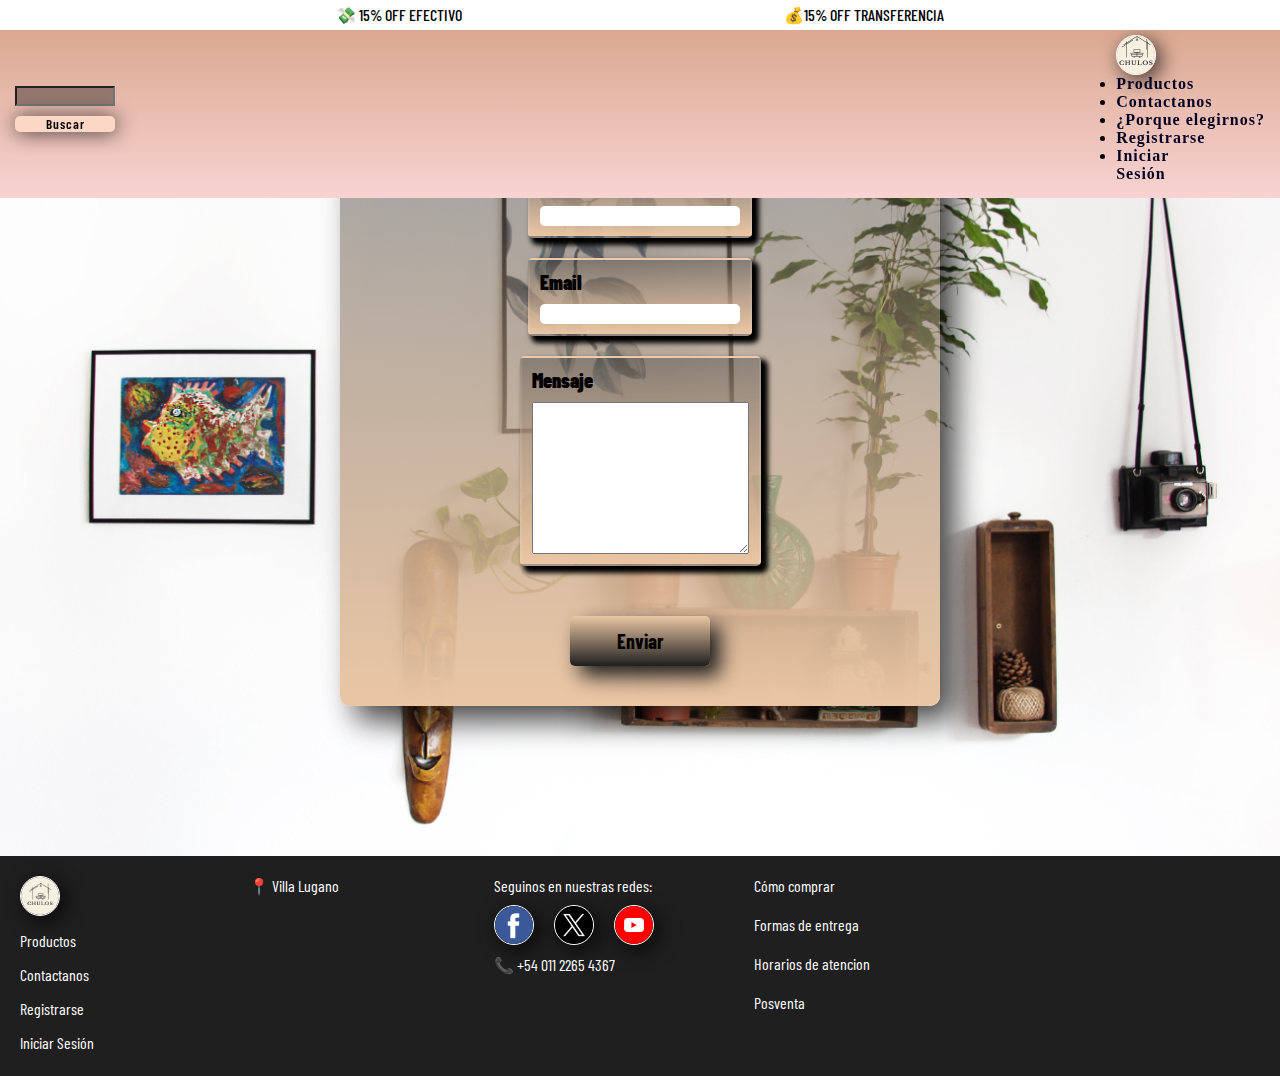
==== assets/contact.html @ bc440640 "querys, menu hamb sin funcionar" ====
<!DOCTYPE html>
<html lang="en">
    <head>
        <meta charset="UTF-8" />
        <meta name="viewport" content="width=device-width, initial-scale=1.0" />
        <link rel="stylesheet" href="/assets/styles.css" />
        <link rel="stylesheet" href="/assets/querys.css" />
        <link rel="stylesheet" href="/assets/style-registro.css" />
        <!-- <link rel="stylesheet" href="/assets/style-login.css" /> -->
        <link rel="icon" href="/assets/imgs/logo-header.png" />
        <title>Chulo terrazos</title>
      </head>
<body>
    <header>
        <div id="descuento-box" class="text-class-1">
          <span>💸 15% OFF EFECTIVO </span><span>💰15% OFF TRANSFERENCIA</span>
        </div>
        <div class="input-container">
          <input id="search-header" type="search" />
          <button>Buscar</button>
        </div>
  
        <nav>
          <ul>
            <div class="container-img">
              <a href="/index.html"
                ><img src="/assets/imgs/logo-header.png" alt="Logo Chulos" />
              </a>
            </div>
            <li id="header-li"><a href="/index.html">Productos</a></li>
            <li id="header-li"><a href="/assets/contact.html">Contactanos</a></li>
            <li id="header-li"><a href="/index.html">¿Porque elegirnos?</a></li>
            <li id="header-li">
              <a href="/assets/registroNew.html">Registrarse</a>
            </li>
            <li id="header-li">
              <a href="/assets/login.html"
                ><span>Iniciar</span> <span>Sesión</span></a
              >
            </li>
          </ul>
        </nav>
      </header>
      <section id="background-registroNew">
     
     
        <form id="registro" action="registro">
          <div class="name-adress">
            <label for="name"
              >Nombre
              <input type="text" id="name" required />
            </label>
          </div>
  
          <div class="email-postal-code">
            <label for="email">
              Email
              <input type="email" id="email" required />
            </label>
          </div>
  
          <div class="password">
            <label for="password">
              Mensaje          
              <textarea name="password" cols="25" rows="10"></textarea> 
             </label>
  
          </div>
          <button>Enviar</button>
        </form>
  
        
      </section>
      
    <footer>
        <nav id="footer-nav">
          <ul id="footer-nav-ul">
            <a href="/index.html"
              ><img
                class="container-img"
                src="/assets/imgs/logo-header.png"
                alt="Logo Chulos"
              />
            </a>
            <!-- <li><a href="/index.html">Inicio</a></li> -->
            <li><a href="">Productos</a></li>
            <li><a href="">Contactanos</a></li>
            <li><a href="/assets/registro.html">Registrarse</a></li>
            <li>
              <a href=""><span>Iniciar</span> <span>Sesión</span></a>
            </li>
          </ul>
        </nav>
  
        <div class="maps">
          <span>📍 Villa Lugano</span>
          <iframe
            src="https://www.google.com/maps/embed?pb=!1m18!1m12!1m3!1d3280.645664338518!2d-58.472813825207744!3d-34.68889136199974!2m3!1f0!2f0!3f0!3m2!1i1024!2i768!4f13.1!3m3!1m2!1s0x95bcceaeeacb5437%3A0x799c6c237dd412a1!2sCorrales%20%26%20Ca%C3%B1ada%20de%20G%C3%B3mez%2C%20Buenos%20Aires!5e0!3m2!1ses-419!2sar!4v1704921353732!5m2!1ses-419!2sar"
            style="border: 0"
            allowfullscreen=""
            loading="lazy"
            referrerpolicy="no-referrer-when-downgrade"
          >
          </iframe>
        </div>
  
        <div class="redes-container">
          <span>Seguinos en nuestras redes:</span>
          <div class="redes-footer">
            <a
              target="_blank"
              href="https://www.facebook.com/search/top?q=chulos%20terrazzo"
              ><img
                class="container-img"
                src="/assets/imgs/facebook.png"
                alt="Logo Facebook"
              />
            </a>
            <a target="_blank" href="https://www.twitter.com">
              <img class="container-img" src="/assets/imgs/x.png" alt="Logo X" />
            </a>
            <a
              target="_blank"
              href="https://www.youtube.com/watch?v=R4id1K3P8mI&ab_channel=elnegroquetose"
            >
              <img
                class="container-img"
                src="/assets/imgs/youtube.png"
                alt="Negro que toce"
              />
            </a>
          </div>
          <span> 📞 +54 011 2265 4367</span>
        </div>
  
        <div class="footer-info">
          <a href="">Cómo comprar</a>
          <a href="">Formas de entrega</a>
          <a href="">Horarios de atencion</a>
          <a href="">Posventa</a>
        </div>
      </footer>
</body>
</html>
---- assets/styles.css ----
@import url("https://fonts.googleapis.com/css2?family=Barlow+Condensed:wght@300&family=IBM+Plex+Mono:ital,wght@1,500&family=Space+Mono:wght@700&display=swap");
@import url("https://fonts.googleapis.com/css2?family=Montserrat:wght@900&display=swap");
:root {
  /* FONTS */
  --texto-montserrat: "Montserrat", sans-serif;
  --texto-general: "Barlow Condensed", sans-serif;
  --text-titulo: "IBM Plex Mono", monospace;
  /* COLORS */
  --main-color: hsl(20, 50%, 70%);
  --secondary-color: hsl(50, 50%, 70%);
}

*::selection {
  color: rgb(255, 0, 191);
}

* {
  padding: 0;
  margin: 0;
  box-sizing: border-box;
}

body {
  margin: 0;
  padding: 0;
  background-color: black;
  display: flex;
  flex-direction: column;
  justify-content: center;
  align-items: center;
}

.text-class-1 {
  font-weight: 500;
  font-family: var(--texto-general);
}

#descuento-box {
  left: 0;
  top: 0;
  position: fixed;
  /* border: 1px solid black; */
  display: flex;
  justify-content: space-evenly;
  align-items: center;
  width: 100%;
  height: 20px;
  padding: 15px;
  background-color: white;
}

/* HEADER */

header {
  z-index: 2;
  position: fixed;
  padding: 15px;
  width: 100%;
  /* height: calc(100vh - 90vh); */
  top: 20px;
  display: flex;
  justify-content: space-between;
  align-items: center;
  background: linear-gradient(to bottom, hsl(20, 50%, 70%), hsl(0, 73%, 90%));
}

.input-container {
  width: 250px;
  gap: 10px;
  display: flex;
  flex-direction: column;
  align-items: flex-start;
  justify-content: flex-start;
}

.input-container input {
  text-align: center;
  width: 100px;
  display: flex;
  background-color: #0808085e;
}

.input-container button {
  width: 100px;
  border: none;
  border-radius: 5px;
  cursor: pointer;
  box-shadow: 1px 1px 20px 0px #030303ba;
  background-color: var(--main-color);
  transition: 0.3s ease;
  font-family: var(--texto-general);
  font-weight: 600;
  letter-spacing: 1px;
}

.input-container button:hover {
  border: none;
  box-shadow: 1px 1px 20px 0px #fbfbfba9;
  background-color: var(--main-color);
  background-color: white;
}


i {
  font-size: 22px;
  display: none;
}

.toggle-menu {
  /* appearance: none; */
  display: none;
}

.container-img {
  width: 40px;
  height: 40px;
  overflow: hidden;
  border: 1px solid white;
  border-radius: 30px;
  display: flex;
  justify-content: center;
  align-items: center;
  cursor: pointer;
  transition-duration: 0.3s;
  box-shadow: 5px 5px 20px 0px #030303ba;
}

.container-img:hover {
  transform: rotate(360deg);
  box-shadow: 5px 5px 20px 0px #fffefe;
}

.container-img img {
  width: 50px;
  height: 50px;
  border: 50%;
}

#header-nav {
  display: flex;
  align-items: center;
}

#header-nav ul {
  display: flex;
  align-items: center;
  gap: 40px;
  list-style: none;
  font-family: var(--texto-general);
}

#header-li a {
  display: flex;
  flex-direction: column;
  text-decoration: none;
  transition: 0.6s ease;
  color: hsl(242, 95%, 7%);
  letter-spacing: 1px;
  font-weight: 600;
}

#header-li a:hover {
  letter-spacing: 0.5px;
  color: hsl(0, 0%, 100%);
  border-bottom: 1px solid;
  transition: 0.6s ease;

  /* box-shadow: 1px 1px 3px 0px;  */
  padding: 5px;
}

#search-header {
  height: 20px !important;
}

/* HEADER */

/* SECTION 1: HERO */

#hero {
  display: flex;
  /* flex-direction: column; */
  align-items: center;
  justify-content: center;
  gap: 50px;
  padding: 20px;
  margin-top: 75px;
  width: 100%;
  height: 80vh;
  border: 1px solid black;
  background-image: url(/assets/imgs/pexels-valeria-boltneva-1129413.jpg);
  /* background-repeat: none; */
  background-size: contain;
  background-position: center;
  background-color: rgba(0, 0, 0, 0.2);
}
.box-hero-main {
  padding: 30px;
  display: flex;
  gap: 10px;
  background-color: var(--main-color);
  width: 70%;
  height: 70%;
  border: 5px solid black;
  border-radius: 20px;
  box-shadow: 10px 0px 10px 0px;
  z-index: 1;

  transition: all 0.7s ease;
  overflow: hidden;
  backdrop-filter: blur(15px) saturate(192%);
  -webkit-backdrop-filter: blur(10px) saturate(192%);
  background-color: rgba(255, 255, 255, 0);
  border-radius: 12px;
  border: 1px solid rgba(209, 213, 219, 0.3);
}

.box-hero-main::before {
  position: fixed;
  transition: 0.7s all;
  content: "";
  box-shadow: 0 0 100px 40px #ffffff7b;
  top: -10%;
  left: -100%;
  transform: rotate(-45deg);
  height: 60rem;
}

.box-hero-main:hover::before {
  filter: brightness(0.5);
  top: -100%;
  left: 200%;
}

.box-hero-main:hover {
  border: 1px solid white;
  box-shadow: 0 7px 50px 5px #00000077;
  /* transform: scale(1.015); */
  transition: 0.7s ease;
}

.box-hero-left {
  /* border: 1px solid rgba(0, 0, 0, 0.154); */
  border-radius: 20px;
  display: flex;
  gap: 30px;
  flex-direction: column;
  justify-content: space-evenly;
  align-items: left;
  width: 70%;
}

.box-hero-right {
  display: flex;
  flex-direction: column;
  align-items: center;
  justify-content: center;
  width: 30%;
  /* border-left: 1px solid black; */
  padding-left: 30px;
  gap: 20px;
}

.box-hero-main span {
  font-family: var(--texto-montserrat);
  font-size: 50px;
  font-weight: 700;
  background: repeating-linear-gradient(
    to right,
    #fffefe,
    rgba(131, 230, 255, 0.933)
  );
  /* color: var(--secondary-color); */
  background-clip: text;
  color: transparent;
  -webkit-background-clip: text;
}

#hero img {
  width: 250px;
  height: 250px;
  border-radius: 10px;
  color: white;
}

#ver-productos {
  display: flex;
  justify-content: center;
  align-items: center;
  width: 220px;
  height: 45px;
  border-radius: 5px;
  text-align: center;
  background-color: var(--secondary-color);
  text-decoration: none;
  color: #1f1f1f;
  font-size: 20px;
  letter-spacing: 2px;
  font-weight: 600;
  font-family: var(--texto-general);
  transition: 1s ease;
  box-shadow: 5px 5px 20px 0px #030303ba;
}

#ver-productos::before {
  position: fixed;
  transition: 0.7s all;
  content: "";
  box-shadow: 0 0 100px 40px #ffffff7b;
  top: -10%;
  left: -100%;
  transform: rotate(-45deg);
  height: 60rem;
}

#ver-productos:hover::before {
  filter: brightness(0.5);
  top: -100%;
  left: 200%;
}

#ver-productos:hover {
  background-color: white;
  box-shadow: 5px 5px 20px 0px #fefefef1;
  transform: scale(1.015);
  transition: 0.7s ease;
  width: 220px;
  height: 45px;
  letter-spacing: 5px;
}

/* SECTION1: HERO */

/* PRODUCTOS */
#productos {
  padding: 50px 0px 50px 10px;
  width: 100%;
  background: linear-gradient(
    to bottom,
    var(--main-color),
    var(--secondary-color)
  );

  display: flex;
  flex-direction: column;
  align-items: center;
  gap: 20px;

  /* background: url(/assets/imgs/fondo-registroNew.jpg); */
  background-size: cover;
  background-position: center;
}

.first-line,
.second-line,
.third-line {
  display: flex;
  gap: 30px;
}

.card {
  background: linear-gradient(to bottom, #1f1f1f0d, var(--secondary-color));
  padding: 20px;
  width: 320px;
  border: 2px solid white;
  display: flex;
  flex-direction: column;
  justify-content: center;
  align-items: center;
  border-radius: 10px;
  gap: 20px;
  transition: 0.5s ease;
  box-shadow: 1px 1px 13px 0px;
  transition: 0.7s all;
}

.card:hover {
  width: 330px;
  background: linear-gradient(to bottom, #1f1f1ffe, var(--secondary-color));
}

#producto-img {
  width: 100%;
  height: 250px;
  border-radius: 10px;
}

.box-card {
  display: flex;
  flex-direction: column;
  width: 100%;
  gap: 10px;
}

.card button {
  margin-top: 20px;
  background-color: #1f1f1f6f;
  cursor: pointer;
  color: white;
  padding: 10px;
  border-radius: 5px;
  font-family: var(--texto-montserrat);
  font-weight: 100;
  transition: 0.5s ease;
  box-shadow: 1px 1px 3px 0px #1f1f1f;
}

.card button:hover {
  background-color: #fffefe9a;
  color: #010101;
}

.card span {
  color: #fffefe;
  font-family: var(--texto-general);
  font-weight: 800;
  font-size: 25px;
  letter-spacing: 1px;
}

#medios-pago {
  font-size: 15px;
  width: 100%;
  text-align: right;
  cursor: pointer;
}

#medios-pago:hover {
  color: #1f1f1f;
}
#price {
  border-radius: 2px;
  width: 100px;
  padding: 10px 10px 10px 10px;
  background-color: rgba(8, 8, 8, 0.467);
}

#price:hover {
  background-color: rgba(255, 255, 255, 0.156);
  color: gold;
  border: 1px solid white;
}

#productos button {
  width: 100px;
  height: 35px;
  background-color: #1f1f1fb1;
  cursor: pointer;
  color: white;
  padding: 10px;
  border: none;
  border-radius: 5px;
  font-family: var(--texto-montserrat);
  font-weight: 100;
  transition: 0.5s ease;
  box-shadow: 5px 5px 5px 0px #1f1f1f;
}

#productos button:hover {
  background-color: #fffefe9a;
  color: #010101;
  box-shadow: 5px 5px 5px 0px #1f1f1f;

  letter-spacing: 1px;
}

/* PRODUCTOS */

/* SECTION 2 */
#section-two {
  margin-top: 40px;
  margin-bottom: 40px;
  display: flex;
  flex-direction: column;
  align-items: center;
  gap: 30px;
  padding: 50px;
  /* border: 3px solid var(--main-color); */
  border-radius: 20px;
  max-width: 1200px;
  background-color: #1f1f1f30;
  box-shadow: 10px 10px 20px 1px #09090983;
}

#line-divisory {
  border: 4px solid var(--main-color);
  width: 400px;
}

#first-sub-section span {
  font-family: var(--texto-general);
  font-size: 30px;
  font-weight: 600;
  color: #000000;
}

#card #p2 {
  font-family: var(--texto-montserrat);
  font-size: 25px;
  color: #fffefe;
}

#first-sub-section {
  display: flex;
  flex-direction: column;
  gap: 20px;
  text-align: right;
}

#second-sub-section {
  display: flex;
  justify-content: space-between;
  gap: 50px;
  width: auto;
}

#card-beneficios {
  /* background: linear-gradient(to bottom, var(--main-color), white); */
  /* border: 1px solid white; */
  background-color: rgba(110, 109, 109, 0.46);
  border-radius: 25px;
  width: 270px;
  display: flex;
  flex-direction: column;
  padding: 35px;
  gap: 60px;
  justify-content: space-around;
  align-items: center;
  overflow: hidden;
  backdrop-filter: blur(7px);
  -webkit-backdrop-filter: blur (7px);
  transition-duration: 0.7s all;
}

#card-beneficios::before {
  position: fixed;
  content: "";
  box-shadow: 0px 0px 100px 40px rgba(255, 255, 255, 0.457);
  top: 100px;
  left: 10px;
  transform: rotate(-25deg);
  height: 1000px;
  transition: 0.7s all;
}

#card-beneficios:hover::before {
  filter: brightness(0.9);
  top: 50px;
  left: 600px;
  transition: 0.7s all;
}

#card-beneficios:hover {
  transition: 0.7s all;
  background-color: rgb(110, 109, 109);

  /* border: 2px solid rgba(113, 112, 112, 0.622); */
  /* transform: scale(1.025); */
}

#card-beneficios p {
  padding: 8px;
  border-radius: 20px;
  letter-spacing: 2px;
  background-clip: text;
  color: white;
  font-size: 20px;
  font-weight: 700;
  text-align: center;
  font-family: var(--texto-montserrat);
}

#card-beneficios img {
  border: 6px solid var(--main-color);
  width: 80px;
  background-color: white;
  border-radius: 60%;
  padding: 10px;
  object-fit: cover;
  transition: 0.7s all;
}

#card-beneficios img:hover {
  transition: 0.7s all;
  transform: rotate(360deg);
}

/* SECTION 2 */

/* FOOTER */
footer {
  background-color: #1f1f1f;
  padding: 20px;
  display: flex;
  gap: 100px;
  /* justify-content: space-between; */
  width: 100%;
}

#footer-nav-ul {
  display: flex;
  flex-direction: column;
  gap: 15px;
  justify-content: left;
  list-style: none;
  font-family: var(--texto-general);
}
#footer-nav-ul li {
  text-align: left;
}
#footer-nav-ul li a {
  color: white;
  text-decoration: none;
}

#footer-nav-ul li a:hover {
  color: gold;
}

.maps {
  display: flex;
  flex-direction: column;
  align-items: center;
  gap: 10px;
  color: white;
  font-family: var(--texto-general);
}
.maps iframe {
  border-radius: 20px;
  width: 200px;
  height: 150px;
}

.redes-container {
  display: flex;
  flex-direction: column;
  gap: 10px;
}

.redes-container span {
  color: white;
  font-family: var(--texto-general);
}

.redes-footer {
  display: flex;
  gap: 20px;
}

.footer-info {
  display: flex;
  flex-direction: column;
  gap: 20px;
}

.footer-info a {
  text-decoration: none;
  color: white;
  font-family: var(--texto-general);
}

.footer-info a:hover {
  color: gold;
}
/* FOOTER */
---- assets/querys.css ----
@media only screen and (min-width: 1441px) {
  /* Estilos para escritorios más grandes */
}
@media only screen and (min-width: 1025px) and (max-width: 1440px) {
  /* Estilos para portátiles y escritorios estándar */
  .box-hero-main {
    width: 100%;
  }

  #section-two {
    margin-left: 40px;
    margin-right: 40px;
    width: 95%;
  }

  .card {
    width: 300px;
  }
}

@media only screen and (min-width: 601px) and (max-width: 1024px) {
  /* Estilos para tabletas */
  header {
    position: relative;
    width: 100%;
    flex-direction: column;
    align-items: center;
    justify-content: space-between;
    gap: 10px;
  }

  .descuento-box {
    width: calc(100vh - 10vh);
  }

  .input-container {
    display: none;
  }

  #header-nav {
    top: 90px;
    position: absolute;
    height: calc(100vh -80px);
    background-color: gold;
    justify-content: center;
    align-items: center;
    width: 100%;
    height: 100vh;
    /* display: none; */

  }

  i {
    display: block;
  }

  .toggle-menu {
    appearance: none;
    display: block;
    text-align: center;
  }

  .toggle-menu:checked ~ #header-nav {
    display: flex;
  }

  #header-nav ul {
    flex-direction: column;
    gap: 30px;
  }

  #header-nav label i {
    display: block;
  }

  #hero {
    width: auto;
    padding: 0;
  }

  .box-hero-main {
    width: 80%;
    flex-direction: column;
  }

  .box-hero-left {
    width: 100%;
    justify-content: center;
    align-items: center;
  }

  .box-hero-right {
    display: none;
  }

  #section-two {
    margin-left: 40px;
    margin-right: 40px;
    width: 95%;
  }

  #second-sub-section {
    flex-direction: column;
  }

  .card {
    width: 300px;
  }

  #productos {
    flex-direction: column;
  }

  .flex-column-for-querys {
    flex-direction: column;
  }

  footer {
    gap: 20px;
  }
}

@media only screen and (max-width: 600px) {
  /* Estilos para dispositivos móviles */
}
---- assets/style-registro.css ----
@import url("https://fonts.googleapis.com/css2?family=Barlow+Condensed:wght@300&family=IBM+Plex+Mono:ital,wght@1,500&family=Space+Mono:wght@700&display=swap");

:root {
  /* FONTS */
  --texto-general: "Barlow Condensed", sans-serif;
  --text-titulo: "IBM Plex Mono", monospace;
  /* COLORS */
  --main-color: hsl(20, 90%, 88%);
  --secondary-color: hsl(29, 62%, 78%);
}

* {
  /* border: 1px solid white; */
  padding: 0;
  margin: 0;
  box-sizing: border-box;
}

/* body::before {
  content: "";
  position: fixed;
  top: 0;
  left: 0;
  width: 100%;
  height: 100%;
  background-color: rgba(234, 217, 198, 1);
  z-index: -1;
} */

/* .container-principal {
  display: flex; 
  flex-direction: column;
  width: auto;
  height: 450px;
  justify-content: center;
  align-items: center;
  gap: 20px;
  padding: 0px 40px 40px 40px;
  border-radius: 20px;
  background-color: gold;
  background: linear-gradient(to bottom, hsla(20, 50%, 70%, 0.799), hsl(0, 73%, 90%));
  box-shadow: 10px 10px 0px 10px;
} */

/* .container-principal span{
  width: 100%;
  display: flex;
  align-items: left;
  border: 1px solid white; 
  font-family: var(--texto-general);
  font-size: 40px;
  font-weight: 900;
} */

#background-registroNew {
  display: flex;
  justify-content: center;
  margin-top: 100px;
  width: 100%;
  height: auto;
  background: url(/assets/imgs/fondo-registroNew.jpg);
  background-size: cover;
  background-position: center;
}

form {
  margin-top: 20px ;
  margin-bottom: 150px;
  display: flex;
  flex-direction: column;
  align-items: center;
  width: 600px;
  height: auto;
  padding: 40px;
  gap: 20px;
  background: linear-gradient(to bottom, #1f1f1f66, var(--secondary-color));
  box-shadow: 15px 15px 30px 0px #030303ba;
  border-radius: 10px;
}

.name-adress,
.phone-lugar,
.email-postal-code,
.password {
  width: auto;
  display: flex;
  gap: 10px;
  padding: 10px;
  border-radius: 5px;
  border: 2px solid rgba(255, 255, 255, 0.094);
  box-shadow: 5px 5px 5px 2px;
  background: linear-gradient(to bottom, #1f1f1f4e, var(--secondary-color));
}

label {
  display: flex;
  flex-direction: column;
  gap: 10px;
  font-family: var(--texto-general);
  font-size: 20px;
  font-weight: 900;
}

#name, 
#adress,
#phone,
#lugar,
#email,
#postal-code,
#password,
#confirm-password,
option {
  border-radius: 5px;
  padding: 10px;
  width: 200px;
  border: none;
  height: 20px;
  font: var(--text-titulo);
  display: flex;
  justify-content: center;
  align-items: center;
}

  form button {
    display: flex;
    align-items: center;
    justify-content: center;
    padding: 25px;
    width: 140px;
    height: 30px;

    font-family: var(--texto-general);
    font-size: 20px;
    font-weight: 700;
    text-align: center;
    bottom: 60px;
    border-radius: 5px;
    border: none;
    cursor: pointer;
    box-shadow: 10px 10px 20px 0px #1f1f1f;
    
    background: linear-gradient(to top, #1f1f1f, var(--secondary-color));
    transition-duration: 0.6s;
    /* position: a  bsolute; */
    transition-duration: .7s ease;
    margin-top: 30px;
  }

form button:hover {
  border: none;
  color:#fffefe ;
  box-shadow: 10px 10px 20px 0px #fffefe;
  background: linear-gradient(to bottom, #1f1f1f, var(--secondary-color));
  width: 300px;
  letter-spacing: 1px;
}
---- assets/style-login.css ----
@import url("https://fonts.googleapis.com/css2?family=Barlow+Condensed:wght@300&family=IBM+Plex+Mono:ital,wght@1,500&family=Space+Mono:wght@700&display=swap");

:root {
  /* FONTS */
  --texto-general: "Barlow Condensed", sans-serif;
  --text-titulo: "IBM Plex Mono", monospace;
  /* COLORS */
  --main-color: hsl(20, 90%, 88%);
  --secondary-color: hsl(29, 62%, 78%);
}

* {
  /* border: 1px solid white; */
  padding: 0;
  margin: 0;
  box-sizing: border-box;
}

body::before {
  content: "";
  position: fixed;
  top: 0;
  left: 0;
  width: 100%;
  height: 100%;
  background-color: rgba(234, 217, 198, 1);
  z-index: -1;
}

#log-in {
  display: flex;
  flex-direction: column;
  align-items: center;
}

label {
  /* border: 1px solid white; */
  display: flex;
  gap: 10px;
  width: 100%;
  justify-content: space-between;
  align-items: center;
  /* border: 1px solid white; */
  font-family: var(--texto-general);
  font-size: 20px;
  font-weight: 900;
}

form button {
  display: flex;
  align-items: center;
  justify-content: center;
  padding: 15px;
  width: 100px;
  height: 50px;
  font-family: var(--texto-general);
  font-size: 20px;
  font-weight: 700;
  text-align: center;
  bottom: 60px;
  border-radius: 5px;
  cursor: pointer;
  background-color: #1f1f1f71;
  transition-duration: 0.6s;
}

form button:hover {
    width: 200px;
  box-shadow: 3px 3px 20px 1px white;
  background-color: white;
}

/* traspasados de registro html */
.email-postal-code,
.password {
  border-radius: 5px;
  padding: 20px;
  /* width: auto; */
  border: none;
  height: 20px;
  font: var(--text-titulo);
  display: flex;
  justify-content: center;
  align-items: center;
}

#password,
#email {
  border-radius: 5px;
  padding: 2px;
  text-align: center;
  border: none;
  width: 100px;
  height: 30px;
  font: var(--text-titulo);
  display: flex;
  justify-content: center;
  align-items: center;
}

form {
  margin-top: 20px;
  margin-bottom: 150px;
  display: flex;
  flex-direction: column;
  align-items: center;
  width: 450px;
  height: auto;
  padding: 40px;
  gap: 20px;
  background: linear-gradient(to bottom, #1f1f1f66, var(--secondary-color));
  box-shadow: 15px 15px 30px 0px #030303ba;
  border-radius: 10px;
}

#background-registroNew {
  display: flex;
  justify-content: center;
  margin-top: 100px;
  width: 100%;
  height: auto;
  background: url(/assets/imgs/fondo-registroNew.jpg);
  background-size: cover;
  background-position: center;
}

form button {
  display: flex;
  align-items: center;
  justify-content: center;
  padding: 15px;
  width: 120px;
  height: 40px;

  font-family: var(--texto-general);
  font-size: 20px;
  font-weight: 700;
  text-align: center;
  bottom: 60px;
  border-radius: 5px;
  border: none;
  cursor: pointer;
  box-shadow: 10px 10px 20px 0px #1f1f1f;

  background: linear-gradient(to top, #1f1f1f, var(--secondary-color));
  transition-duration: 0.6s;
  /* position: a  bsolute; */
  transition-duration: 0.7s ease;
  margin-top: 30px;
}

form button img {
  width: 20px;
}

.email-postal-code,
.password {
  width: 200px;
  height: 80px;
  display: flex;
  justify-content: space-between;
  gap: 10px;
  padding: 5px;
  border-radius: 5px;
  border: 2px solid rgba(255, 255, 255, 0.094);
  box-shadow: 5px 5px 5px 2px;
  background: linear-gradient(to bottom, #1f1f1f4e, var(--secondary-color));
}

/* traspasados de registro html */
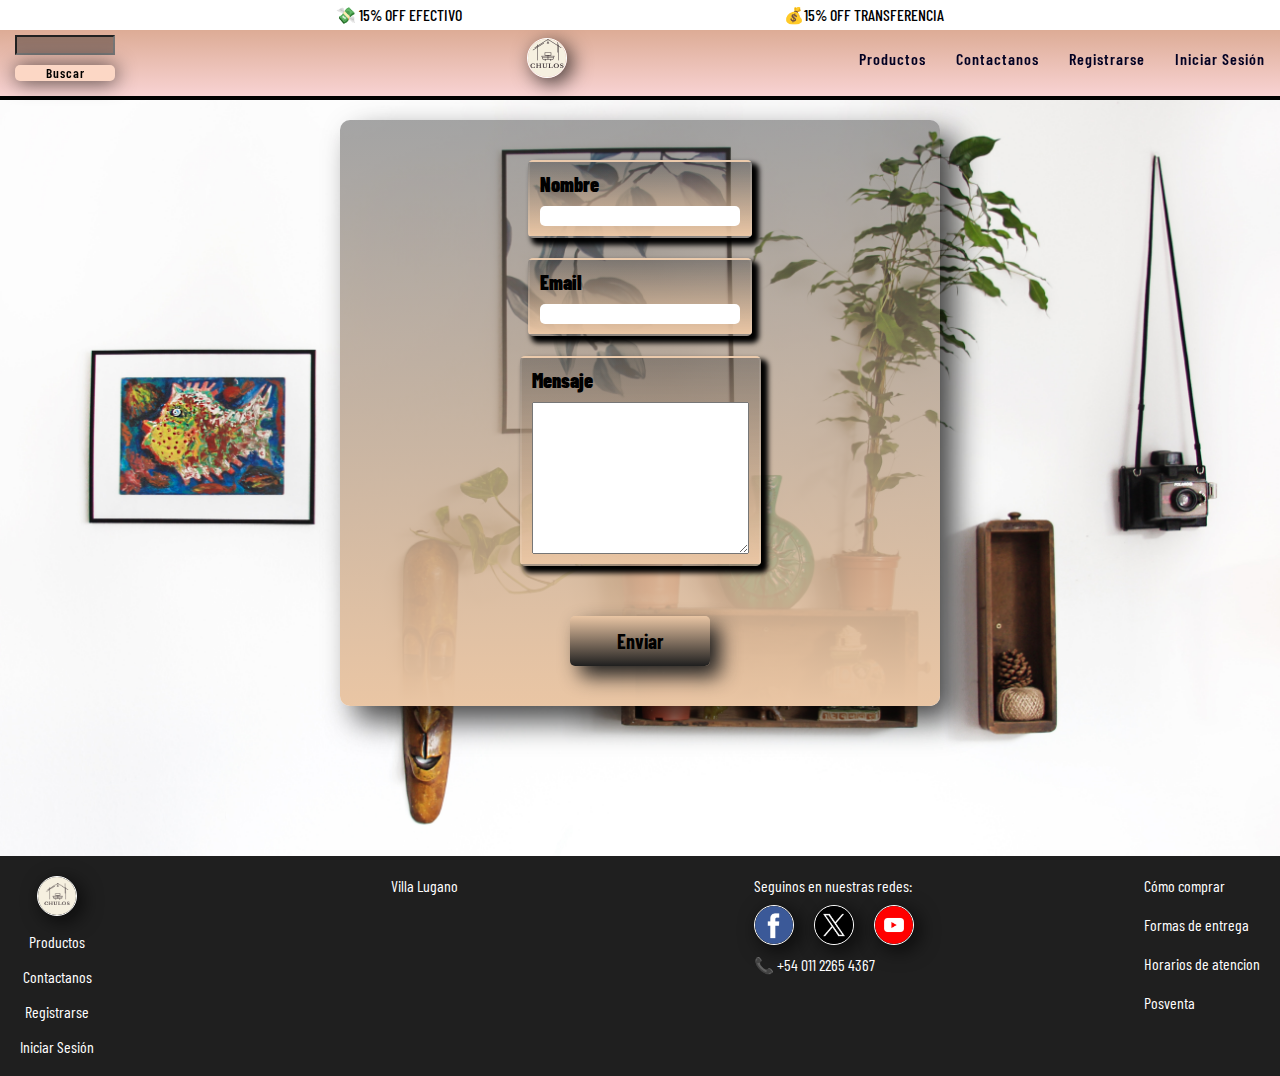
==== commit fde2c1cd: "modificaciones varias, querys finalizados, menu hamburguesa finalizado" ====
--- a/assets/contact.html
+++ b/assets/contact.html
@@ -1,144 +1,150 @@
 <!DOCTYPE html>
 <html lang="en">
-    <head>
-        <meta charset="UTF-8" />
-        <meta name="viewport" content="width=device-width, initial-scale=1.0" />
-        <link rel="stylesheet" href="/assets/styles.css" />
-        <link rel="stylesheet" href="/assets/querys.css" />
-        <link rel="stylesheet" href="/assets/style-registro.css" />
-        <!-- <link rel="stylesheet" href="/assets/style-login.css" /> -->
-        <link rel="icon" href="/assets/imgs/logo-header.png" />
-        <title>Chulo terrazos</title>
-      </head>
-<body>
+  <head>
+    <meta charset="UTF-8" />
+    <meta name="viewport" content="width=device-width, initial-scale=1.0" />
+    <link rel="stylesheet" href="/assets/styles.css" />
+    <link rel="stylesheet" href="/assets/querys.css" />
+    <link rel="stylesheet" href="/assets/style-registro.css" />
+    <!-- <link rel="stylesheet" href="/assets/style-login.css" /> -->
+    <link rel="icon" href="/assets/imgs/logo-header.png" />
+    <title>Chulo terrazos</title>
+  </head>
+  <body>
     <header>
-        <div id="descuento-box" class="text-class-1">
-          <span>💸 15% OFF EFECTIVO </span><span>💰15% OFF TRANSFERENCIA</span>
+      <div id="descuento-box" class="text-class-1">
+        <span>💸 15% OFF EFECTIVO </span><span>💰15% OFF TRANSFERENCIA</span>
+      </div>
+
+      <div class="input-container">
+        <input id="search-header" type="search" />
+        <button>Buscar</button>
+      </div>
+
+      <div class="container-img">
+        <a href="/index.html"
+          ><img src="/assets/imgs/logo-header.png" alt="Logo Chulos" />
+        </a>
+      </div>
+
+      <nav id="header-nav">
+        <label for="toggle-menu"
+          ><i class="fa-sharp fa-solid fa-bars"></i
+        ></label>
+        <input type="checkbox" id="toggle-menu" />
+
+        <ul>
+          <li id="header-li"><a href="/index.html">Productos</a></li>
+          <li id="header-li"><a href="/assets/contact.html">Contactanos</a></li>
+          <!-- <li id="header-li"><a href="#section-two">¿Porque elegirnos?</a></li> -->
+          <li id="header-li">
+            <a href="/assets/registroNew.html">Registrarse</a>
+          </li>
+          <li id="header-li">
+            <a href="/assets/login.html"
+              ><span>Iniciar</span> <span>Sesión</span></a
+            >
+          </li>
+        </ul>
+      </nav>
+    </header>
+    <section id="background-registroNew">
+      <form id="registro" action="registro">
+        <div class="name-adress">
+          <label for="name"
+            >Nombre
+            <input type="text" id="name" required />
+          </label>
         </div>
-        <div class="input-container">
-          <input id="search-header" type="search" />
-          <button>Buscar</button>
+
+        <div class="email-postal-code">
+          <label for="email">
+            Email
+            <input type="email" id="email" required />
+          </label>
         </div>
-  
-        <nav>
-          <ul>
-            <div class="container-img">
-              <a href="/index.html"
-                ><img src="/assets/imgs/logo-header.png" alt="Logo Chulos" />
-              </a>
-            </div>
-            <li id="header-li"><a href="/index.html">Productos</a></li>
-            <li id="header-li"><a href="/assets/contact.html">Contactanos</a></li>
-            <li id="header-li"><a href="/index.html">¿Porque elegirnos?</a></li>
-            <li id="header-li">
-              <a href="/assets/registroNew.html">Registrarse</a>
-            </li>
-            <li id="header-li">
-              <a href="/assets/login.html"
-                ><span>Iniciar</span> <span>Sesión</span></a
-              >
-            </li>
-          </ul>
-        </nav>
-      </header>
-      <section id="background-registroNew">
-     
-     
-        <form id="registro" action="registro">
-          <div class="name-adress">
-            <label for="name"
-              >Nombre
-              <input type="text" id="name" required />
-            </label>
-          </div>
-  
-          <div class="email-postal-code">
-            <label for="email">
-              Email
-              <input type="email" id="email" required />
-            </label>
-          </div>
-  
-          <div class="password">
-            <label for="password">
-              Mensaje          
-              <textarea name="password" cols="25" rows="10"></textarea> 
-             </label>
-  
-          </div>
-          <button>Enviar</button>
-        </form>
-  
-        
-      </section>
-      
+
+        <div class="password">
+          <label for="password">
+            Mensaje
+            <textarea name="password" cols="25" rows="10"></textarea>
+          </label>
+        </div>
+        <button>Enviar</button>
+      </form>
+    </section>
+
     <footer>
-        <nav id="footer-nav">
-          <ul id="footer-nav-ul">
-            <a href="/index.html"
-              ><img
-                class="container-img"
-                src="/assets/imgs/logo-header.png"
-                alt="Logo Chulos"
-              />
-            </a>
-            <!-- <li><a href="/index.html">Inicio</a></li> -->
-            <li><a href="">Productos</a></li>
-            <li><a href="">Contactanos</a></li>
-            <li><a href="/assets/registro.html">Registrarse</a></li>
-            <li>
-              <a href=""><span>Iniciar</span> <span>Sesión</span></a>
-            </li>
-          </ul>
-        </nav>
-  
-        <div class="maps">
-          <span>📍 Villa Lugano</span>
-          <iframe
-            src="https://www.google.com/maps/embed?pb=!1m18!1m12!1m3!1d3280.645664338518!2d-58.472813825207744!3d-34.68889136199974!2m3!1f0!2f0!3f0!3m2!1i1024!2i768!4f13.1!3m3!1m2!1s0x95bcceaeeacb5437%3A0x799c6c237dd412a1!2sCorrales%20%26%20Ca%C3%B1ada%20de%20G%C3%B3mez%2C%20Buenos%20Aires!5e0!3m2!1ses-419!2sar!4v1704921353732!5m2!1ses-419!2sar"
-            style="border: 0"
-            allowfullscreen=""
-            loading="lazy"
-            referrerpolicy="no-referrer-when-downgrade"
+      <nav id="footer-nav">
+        <ul id="footer-nav-ul">
+          <a href="/index.html"
+            ><img
+              class="container-img"
+              src="/assets/imgs/logo-header.png"
+              alt="Logo Chulos"
+            />
+          </a>
+          <!-- <li><a href="/index.html">Inicio</a></li> -->
+          <li><a href="/index.html">Productos</a></li>
+          <li><a href="/assets/contact.html">Contactanos</a></li>
+          <li><a href="/assets/registroNew.html">Registrarse</a></li>
+          <li>
+            <a href="/assets/login.html"
+              ><span>Iniciar</span> <span>Sesión</span></a
+            >
+          </li>
+        </ul>
+      </nav>
+
+      <div class="maps">
+        <span>Villa Lugano</span>
+        <iframe
+          src="https://www.google.com/maps/embed?pb=!1m18!1m12!1m3!1d3280.645664338518!2d-58.472813825207744!3d-34.68889136199974!2m3!1f0!2f0!3f0!3m2!1i1024!2i768!4f13.1!3m3!1m2!1s0x95bcceaeeacb5437%3A0x799c6c237dd412a1!2sCorrales%20%26%20Ca%C3%B1ada%20de%20G%C3%B3mez%2C%20Buenos%20Aires!5e0!3m2!1ses-419!2sar!4v1704921353732!5m2!1ses-419!2sar"
+          style="border: 0"
+          allowfullscreen=""
+          loading="lazy"
+          referrerpolicy="no-referrer-when-downgrade"
+        >
+        </iframe>
+      </div>
+
+      <div class="redes-container">
+        <span>Seguinos en nuestras redes:</span>
+        <div class="redes-footer">
+          <a
+            target="_blank"
+            href="https://www.facebook.com/search/top?q=chulos%20terrazzo"
+            ><img
+              class="container-img"
+              src="/assets/imgs/facebook.png"
+              alt="Logo Facebook"
+            />
+          </a>
+          <a target="_blank" href="https://www.twitter.com">
+            <img class="container-img" src="/assets/imgs/x.png" alt="Logo X" />
+          </a>
+          <a
+            target="_blank"
+            href="https://www.youtube.com/watch?v=R4id1K3P8mI&ab_channel=elnegroquetose"
           >
-          </iframe>
+            <img
+              class="container-img"
+              src=" /assets/imgs/youtube.png"
+              alt="Señor que toce"
+            />
+          </a>
         </div>
-  
-        <div class="redes-container">
-          <span>Seguinos en nuestras redes:</span>
-          <div class="redes-footer">
-            <a
-              target="_blank"
-              href="https://www.facebook.com/search/top?q=chulos%20terrazzo"
-              ><img
-                class="container-img"
-                src="/assets/imgs/facebook.png"
-                alt="Logo Facebook"
-              />
-            </a>
-            <a target="_blank" href="https://www.twitter.com">
-              <img class="container-img" src="/assets/imgs/x.png" alt="Logo X" />
-            </a>
-            <a
-              target="_blank"
-              href="https://www.youtube.com/watch?v=R4id1K3P8mI&ab_channel=elnegroquetose"
-            >
-              <img
-                class="container-img"
-                src="/assets/imgs/youtube.png"
-                alt="Negro que toce"
-              />
-            </a>
-          </div>
-          <span> 📞 +54 011 2265 4367</span>
-        </div>
-  
-        <div class="footer-info">
-          <a href="">Cómo comprar</a>
-          <a href="">Formas de entrega</a>
-          <a href="">Horarios de atencion</a>
-          <a href="">Posventa</a>
-        </div>
-      </footer>
-</body>
-</html>+        <a id="whatsapp" target="_blank" href="/https://web.whatsapp.com/"
+          ><span> 📞 +54 011 2265 4367</span></a
+        >
+      </div>
+
+      <div class="footer-info">
+        <a href="">Cómo comprar</a>
+        <a href="">Formas de entrega</a>
+        <a href="">Horarios de atencion</a>
+        <a href="">Posventa</a>
+      </div>
+    </footer>
+  </body>
+</html>
--- a/assets/styles.css
+++ b/assets/styles.css
@@ -18,6 +18,7 @@
   padding: 0;
   margin: 0;
   box-sizing: border-box;
+  /* border: 1px solid white; */
 }
 
 body {
@@ -100,14 +101,13 @@
   background-color: white;
 }
 
-
-i {
+#header-nav i {
   font-size: 22px;
   display: none;
 }
 
-.toggle-menu {
-  /* appearance: none; */
+#toggle-menu {
+  appearance: none;
   display: none;
 }
 
@@ -139,34 +139,33 @@
 #header-nav {
   display: flex;
   align-items: center;
+  gap: 30px;
+  list-style: none;
+  font-family: var(--texto-general);
 }
 
 #header-nav ul {
   display: flex;
-  align-items: center;
-  gap: 40px;
+  gap: 30px;
+  text-decoration: none;
   list-style: none;
-  font-family: var(--texto-general);
 }
 
 #header-li a {
-  display: flex;
-  flex-direction: column;
   text-decoration: none;
-  transition: 0.6s ease;
+  transition: 0.5s ease;
   color: hsl(242, 95%, 7%);
   letter-spacing: 1px;
   font-weight: 600;
+  /* border: 1px solid white; */
+  padding-bottom: 15px;
 }
 
 #header-li a:hover {
   letter-spacing: 0.5px;
   color: hsl(0, 0%, 100%);
-  border-bottom: 1px solid;
-  transition: 0.6s ease;
-
-  /* box-shadow: 1px 1px 3px 0px;  */
-  padding: 5px;
+  border-bottom: 3px solid;
+  transition: 0.5s ease;
 }
 
 #search-header {
@@ -183,32 +182,34 @@
   align-items: center;
   justify-content: center;
   gap: 50px;
-  padding: 20px;
   margin-top: 75px;
   width: 100%;
-  height: 80vh;
+  /* height: 100%; */
   border: 1px solid black;
   background-image: url(/assets/imgs/pexels-valeria-boltneva-1129413.jpg);
-  /* background-repeat: none; */
+  background-repeat: none;
   background-size: contain;
   background-position: center;
   background-color: rgba(0, 0, 0, 0.2);
 }
+
 .box-hero-main {
   padding: 30px;
   display: flex;
   gap: 10px;
   background-color: var(--main-color);
-  width: 70%;
-  height: 70%;
+  margin: 100px;
+width: 100%;
+max-width: 1300px;
+  height: 100%;
   border: 5px solid black;
   border-radius: 20px;
   box-shadow: 10px 0px 10px 0px;
   z-index: 1;
 
-  transition: all 0.7s ease;
+  transition: all 2s ease;
   overflow: hidden;
-  backdrop-filter: blur(15px) saturate(192%);
+  backdrop-filter: blur(2px) saturate(92%);
   -webkit-backdrop-filter: blur(10px) saturate(192%);
   background-color: rgba(255, 255, 255, 0);
   border-radius: 12px;
@@ -217,7 +218,7 @@
 
 .box-hero-main::before {
   position: fixed;
-  transition: 0.7s all;
+  transition: 1.2s all;
   content: "";
   box-shadow: 0 0 100px 40px #ffffff7b;
   top: -10%;
@@ -227,7 +228,7 @@
 }
 
 .box-hero-main:hover::before {
-  filter: brightness(0.5);
+  filter: brightness(1.5);
   top: -100%;
   left: 200%;
 }
@@ -261,19 +262,28 @@
   gap: 20px;
 }
 
-.box-hero-main span {
+#box-span {
+  border-radius: 2px;
+  /* background-color: gold; */
+  width: 709px;
+}
+
+.box-hero-main #box-span span {
   font-family: var(--texto-montserrat);
   font-size: 50px;
   font-weight: 700;
+  padding: 20px;
   background: repeating-linear-gradient(
     to right,
-    #fffefe,
-    rgba(131, 230, 255, 0.933)
+    #ffffffd6,
+    rgb(244, 248, 165)
   );
   /* color: var(--secondary-color); */
   background-clip: text;
   color: transparent;
   -webkit-background-clip: text;
+
+  backdrop-filter: blur(10px) saturate(92%);
 }
 
 #hero img {
@@ -346,7 +356,7 @@
   align-items: center;
   gap: 20px;
 
-  /* background: url(/assets/imgs/fondo-registroNew.jpg); */
+  background: url(/assets/imgs/fondo-registroNew.jpg);
   background-size: cover;
   background-position: center;
 }
@@ -361,8 +371,8 @@
 .card {
   background: linear-gradient(to bottom, #1f1f1f0d, var(--secondary-color));
   padding: 20px;
-  width: 320px;
-  border: 2px solid white;
+  width: 340px;
+  border: 5px solid rgba(255, 255, 255, 0.327);
   display: flex;
   flex-direction: column;
   justify-content: center;
@@ -370,13 +380,16 @@
   border-radius: 10px;
   gap: 20px;
   transition: 0.5s ease;
-  box-shadow: 1px 1px 13px 0px;
-  transition: 0.7s all;
+  transition: 0.3s all;
 }
 
 .card:hover {
-  width: 330px;
-  background: linear-gradient(to bottom, #1f1f1ffe, var(--secondary-color));
+  /* width: 330px; */
+  border: 3px solid rgb(168, 168, 168);
+  /* background: linear-gradient(to bottom, #1f1f1f53, var(--secondary-color)); */
+  transition: 0.3s all;
+  box-shadow: 5px 5px 10px 2px;
+
 }
 
 #producto-img {
@@ -388,8 +401,9 @@
 .box-card {
   display: flex;
   flex-direction: column;
+  
   width: 100%;
-  gap: 10px;
+  gap: 15px;
 }
 
 .card button {
@@ -429,16 +443,17 @@
   color: #1f1f1f;
 }
 #price {
+  font-size: 20px;
   border-radius: 2px;
-  width: 100px;
-  padding: 10px 10px 10px 10px;
-  background-color: rgba(8, 8, 8, 0.467);
+  /* width: auto; */
+  padding: 5px;
+  /* background-color: rgba(8, 8, 8, 0.467); */
 }
 
 #price:hover {
   background-color: rgba(255, 255, 255, 0.156);
   color: gold;
-  border: 1px solid white;
+
 }
 
 #productos button {
@@ -588,27 +603,45 @@
 /* SECTION 2 */
 
 /* FOOTER */
+/* NAV */
 footer {
   background-color: #1f1f1f;
   padding: 20px;
   display: flex;
   gap: 100px;
-  /* justify-content: space-between; */
+  justify-content: space-between;
   width: 100%;
 }
 
+#footer-nav {
+  display: flex;
+  height: 180px;
+  /* background-color: gold; */
+  justify-content: space-between;
+}
+
 #footer-nav-ul {
   display: flex;
   flex-direction: column;
   gap: 15px;
-  justify-content: left;
+  justify-content: space-between;
+  align-items: center;
   list-style: none;
   font-family: var(--texto-general);
 }
 #footer-nav-ul li {
   text-align: left;
 }
-#footer-nav-ul li a {
+
+#footer-nav-links {
+  height: 100px;
+  display: flex;
+  flex-direction: column;
+  gap: 20px;
+}
+
+#footer-nav-ul li a,
+#whatsappq {
   color: white;
   text-decoration: none;
 }
@@ -616,6 +649,8 @@
 #footer-nav-ul li a:hover {
   color: gold;
 }
+
+/* NAV */
 
 .maps {
   display: flex;
@@ -647,6 +682,15 @@
   gap: 20px;
 }
 
+.redes-container a {
+  font-family: var(--texto-general);
+  color: white;
+  text-decoration: none;
+  transition-duration: .7s ease;
+}
+
+
+
 .footer-info {
   display: flex;
   flex-direction: column;
@@ -657,9 +701,13 @@
   text-decoration: none;
   color: white;
   font-family: var(--texto-general);
-}
-
-.footer-info a:hover {
+  transition: .7s all;
+}
+
+.footer-info a:hover, 
+.redes-container a:hover 
+{
+  transition: .7s all;
   color: gold;
 }
 /* FOOTER */
--- a/assets/querys.css
+++ b/assets/querys.css
@@ -5,6 +5,7 @@
   /* Estilos para portátiles y escritorios estándar */
   .box-hero-main {
     width: 100%;
+    
   }
 
   #section-two {
@@ -17,15 +18,11 @@
     width: 300px;
   }
 }
-
 @media only screen and (min-width: 601px) and (max-width: 1024px) {
   /* Estilos para tabletas */
   header {
-    position: relative;
-    width: 100%;
-    flex-direction: column;
-    align-items: center;
-    justify-content: space-between;
+    width: 100%;
+   align-items: center;
     gap: 10px;
   }
 
@@ -37,41 +34,181 @@
     display: none;
   }
 
-  #header-nav {
-    top: 90px;
+  
+
+  #header-nav ul {
+  padding: 15px 0px 0px 40px;
+   flex-direction: column;
+    align-items: left;
+    border: 10px solid var(--main-color);
+    background: linear-gradient(
+      to bottom, 
+      #1f1f1f, 
+      #fb8a8a);
+    width: 100%;
+    top: 70px;
+    left: 0;
+    height: calc(100vh - 10px);
     position: absolute;
-    height: calc(100vh -80px);
-    background-color: gold;
-    justify-content: center;
-    align-items: center;
-    width: 100%;
-    height: 100vh;
-    /* display: none; */
-
-  }
-
-  i {
+    display: none;
+  }
+
+  #header-li a{
+    font-size: 40px;
+    font-weight: 600;
+    color: white;
+    /* border: 1px solid white; */
+    border-radius: 5px;
+    /* background-color: #fb8a8a; */
+  }
+
+  #header-nav i {
     display: block;
-  }
-
-  .toggle-menu {
-    appearance: none;
+
+  }
+
+#toggle-menu {
+  display: block;
+  
+}
+
+  #toggle-menu:checked ~ ul {
+    display: flex;
+  }
+
+
+/* HEADER */
+
+
+
+/* HERO */
+  #hero {
+    padding: 0;
+  }
+
+  .box-hero-main {
+    width: 80%;
+    height: auto;
+    flex-direction: column;
+  }
+
+  .box-hero-left {
+    width: 100%;
+    justify-content: center;
+    align-items: center;
+  }
+
+  #box-span {
+    width: auto;
+  }
+
+  .box-hero-right {
+    display: none;
+  }
+
+  #first-sub-section span{
+    font-size: 30px;
+    text-align: center;
+  }
+
+  #section-two {
+    margin-left: 40px;
+    margin-right: 40px;
+    width: 85%;
+  }
+
+  #second-sub-section {
+    flex-direction: column;
+  }
+
+  .card {
+    width: 350px;
+  }
+
+  #productos {
+    flex-direction: column;
+  }
+
+  .flex-column-for-querys {
+    flex-direction: column;
+    align-items: center;
+    justify-content: center;
+  }
+
+  footer {
+    gap: 20px;
+    display: flex;
+    justify-content: center;
+    align-items: center;
+    gap: 60px;
+  }
+}
+
+@media only screen and (max-width: 600px) {
+  /* Estilos para tabletas */
+  header {
+    position: relative;
+    width: 100%;
+   align-items: center;
+    gap: 10px;
+  }
+
+  .descuento-box {
+    width: calc(100vh - 10vh);
+  }
+
+  .input-container {
+    display: none;
+  }
+
+  
+
+  #header-nav ul {
+  padding: 15px 0px 0px 40px;
+   flex-direction: column;
+    align-items: left;
+    border: 3px solid var(--main-color);
+    border-radius: 5px;
+    background: linear-gradient(
+      to bottom, 
+      #1f1f1f, 
+      #fb8a8a);
+    width: 100%;
+    top: 75px;
+    left: 0;
+    height: calc(100vh - 10px);
+    position: absolute;
+    display: none;
+  }
+
+  #header-li a{
+    font-size: 40px;
+    font-weight: 600;
+    color: white;
+    /* border: 1px solid white; */
+    border-radius: 5px;
+    /* background-color: #fb8a8a; */
+  }
+
+  #header-nav i {
     display: block;
-    text-align: center;
-  }
-
-  .toggle-menu:checked ~ #header-nav {
-    display: flex;
-  }
-
-  #header-nav ul {
-    flex-direction: column;
-    gap: 30px;
-  }
-
-  #header-nav label i {
-    display: block;
-  }
+
+  }
+
+#toggle-menu {
+  display: block;
+  
+}
+
+  #toggle-menu:checked ~ ul {
+    display: flex;
+  }
+
+
+
+
+
+
 
   #hero {
     width: auto;
@@ -80,6 +217,7 @@
 
   .box-hero-main {
     width: 80%;
+    height: auto;
     flex-direction: column;
   }
 
@@ -87,6 +225,10 @@
     width: 100%;
     justify-content: center;
     align-items: center;
+  }
+
+  #box-span {
+    width: auto;
   }
 
   .box-hero-right {
@@ -99,6 +241,11 @@
     width: 95%;
   }
 
+  #first-sub-section span{
+    font-size: 30px;
+    text-align: center;
+  }
+
   #second-sub-section {
     flex-direction: column;
   }
@@ -106,20 +253,26 @@
   .card {
     width: 300px;
   }
-
+.box-card{
+  align-items: center;
+}
   #productos {
     flex-direction: column;
   }
 
   .flex-column-for-querys {
     flex-direction: column;
+  }
+
+  #footer-nav-ul {
+    /* display: none; */
   }
 
   footer {
     gap: 20px;
-  }
-}
-
-@media only screen and (max-width: 600px) {
-  /* Estilos para dispositivos móviles */
-}
+    display: flex;
+    justify-content: center;
+    align-items: center;
+    gap: 60px;
+  }
+}
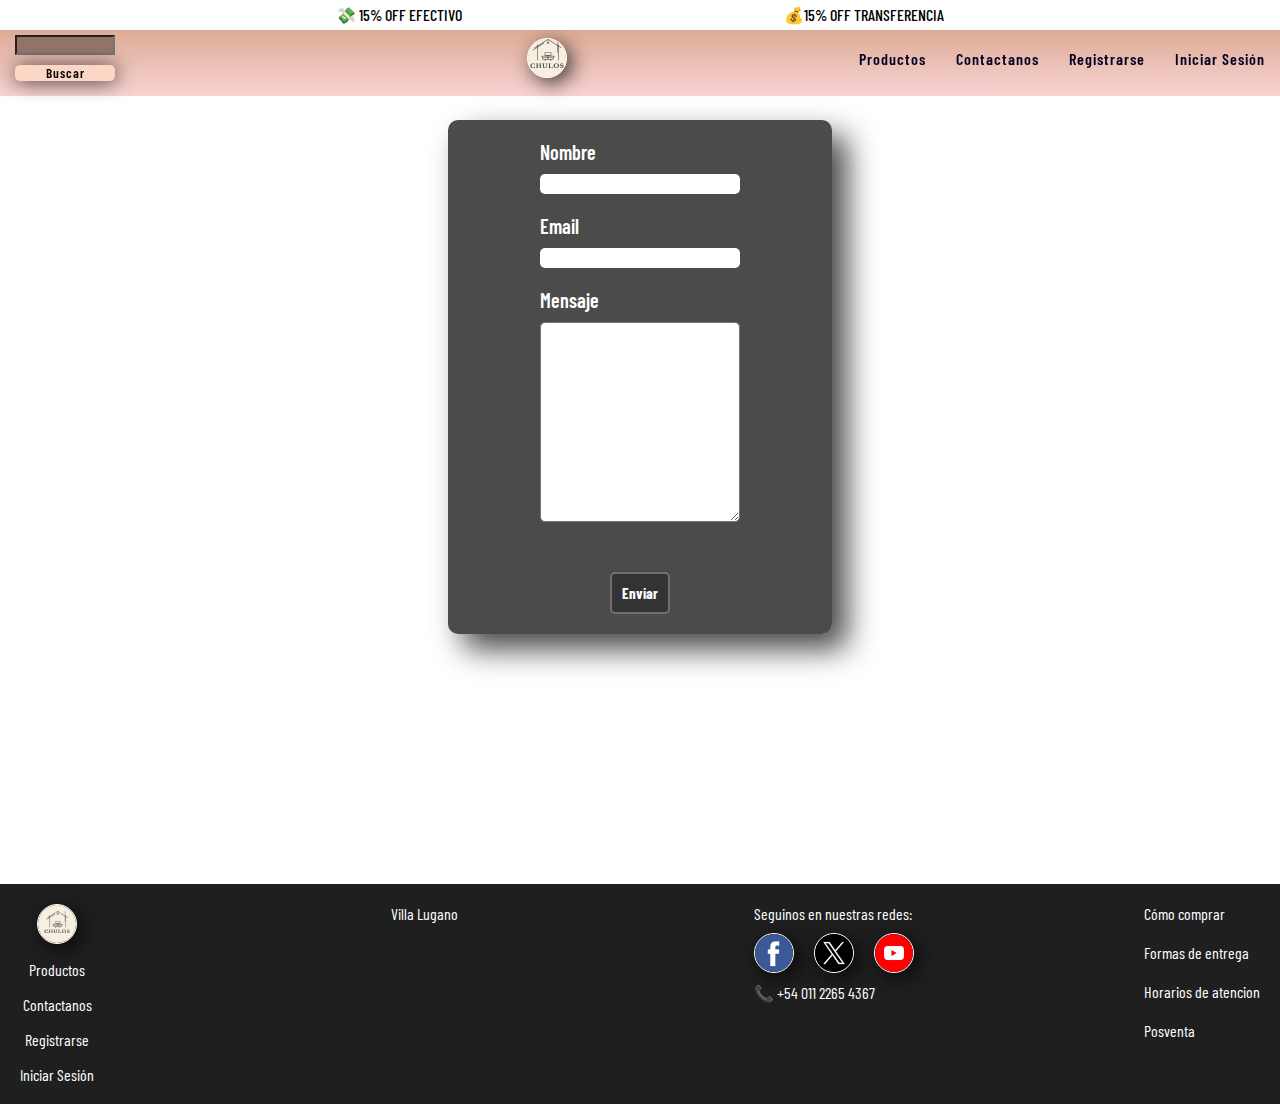
==== commit 9492994c: "retoques de querys para pagins de login, registro y contacto" ====
--- a/assets/contact.html
+++ b/assets/contact.html
@@ -5,6 +5,7 @@
     <meta name="viewport" content="width=device-width, initial-scale=1.0" />
     <link rel="stylesheet" href="/assets/styles.css" />
     <link rel="stylesheet" href="/assets/querys.css" />
+    <link rel="stylesheet" href="/assets/style-contact.css">
     <link rel="stylesheet" href="/assets/style-registro.css" />
     <!-- <link rel="stylesheet" href="/assets/style-login.css" /> -->
     <link rel="icon" href="/assets/imgs/logo-header.png" />
@@ -70,7 +71,7 @@
             <textarea name="password" cols="25" rows="10"></textarea>
           </label>
         </div>
-        <button>Enviar</button>
+        <button id="form-button">Enviar</button>
       </form>
     </section>
 
--- a/assets/styles.css
+++ b/assets/styles.css
@@ -24,11 +24,12 @@
 body {
   margin: 0;
   padding: 0;
-  background-color: black;
+  /* background-color: black; */
   display: flex;
   flex-direction: column;
   justify-content: center;
   align-items: center;
+  gap: 100px;
 }
 
 .text-class-1 {
@@ -178,34 +179,44 @@
 
 #hero {
   display: flex;
-  /* flex-direction: column; */
+  flex-direction: column;
   align-items: center;
   justify-content: center;
   gap: 50px;
-  margin-top: 75px;
-  width: 100%;
+  margin: 75px 10px 0px 10px;
+  width: 100%;
+  height: calc(100vh - 83px);
   /* height: 100%; */
-  border: 1px solid black;
-  background-image: url(/assets/imgs/pexels-valeria-boltneva-1129413.jpg);
-  background-repeat: none;
-  background-size: contain;
-  background-position: center;
+  /* border: 1px solid black; */
+  /* linear-gradient(to right, hsla(20, 50%, 70%, 0.842) 70%, hsla(0, 73%, 90%, 0.276)), */
+  background-image: linear-gradient(
+  to right,
+  hsla(20, 50%, 70%, 0.247) 10%, 
+  hsla(20, 50%, 70%, 0) , 
+  hsl(20, 50%, 70%,0.247) 90%), 
+  
+  url(/assets/imgs/fondos-body/pexels-maria-orlova-4913388.jpg);  
+  background-repeat: no-repeat;
+  background-size: cover;
+  background-position: center center;
   background-color: rgba(0, 0, 0, 0.2);
 }
 
-.box-hero-main {
+/* .box-hero-main {
   padding: 30px;
   display: flex;
   gap: 10px;
   background-color: var(--main-color);
   margin: 100px;
-width: 100%;
-max-width: 1300px;
+  max-width: 1300px;
   height: 100%;
   border: 5px solid black;
   border-radius: 20px;
   box-shadow: 10px 0px 10px 0px;
   z-index: 1;
+  display: flex;
+  align-items: center;
+  justify-content: center;
 
   transition: all 2s ease;
   overflow: hidden;
@@ -214,9 +225,9 @@
   background-color: rgba(255, 255, 255, 0);
   border-radius: 12px;
   border: 1px solid rgba(209, 213, 219, 0.3);
-}
-
-.box-hero-main::before {
+} */
+
+/* .box-hero-main::before {
   position: fixed;
   transition: 1.2s all;
   content: "";
@@ -225,41 +236,38 @@
   left: -100%;
   transform: rotate(-45deg);
   height: 60rem;
-}
-
-.box-hero-main:hover::before {
+} */
+
+/* .box-hero-main:hover::before {
   filter: brightness(1.5);
   top: -100%;
   left: 200%;
-}
-
-.box-hero-main:hover {
+} */
+
+/* .box-hero-main:hover {
   border: 1px solid white;
   box-shadow: 0 7px 50px 5px #00000077;
   /* transform: scale(1.015); */
-  transition: 0.7s ease;
-}
+  /* transition: 0.7s ease; */
+/* }  */
 
 .box-hero-left {
-  /* border: 1px solid rgba(0, 0, 0, 0.154); */
   border-radius: 20px;
+  /* border: 10px solid rgba(255, 255, 255, 0.222); */
   display: flex;
   gap: 30px;
-  flex-direction: column;
-  justify-content: space-evenly;
-  align-items: left;
+  padding: 30px;
+  flex-direction: column;
+  justify-content: center;
+  align-items: center;
   width: 70%;
 }
 
-.box-hero-right {
-  display: flex;
-  flex-direction: column;
-  align-items: center;
-  justify-content: center;
-  width: 30%;
-  /* border-left: 1px solid black; */
-  padding-left: 30px;
-  gap: 20px;
+.box-hero-left img {
+  width: 200px;
+  /* border: 5px solid rgba(0, 0, 0, 0.224); */
+  border-radius: 5px;
+  padding: 25px;
 }
 
 #box-span {
@@ -268,7 +276,7 @@
   width: 709px;
 }
 
-.box-hero-main #box-span span {
+#box-span span {
   font-family: var(--texto-montserrat);
   font-size: 50px;
   font-weight: 700;
@@ -286,12 +294,6 @@
   backdrop-filter: blur(10px) saturate(92%);
 }
 
-#hero img {
-  width: 250px;
-  height: 250px;
-  border-radius: 10px;
-  color: white;
-}
 
 #ver-productos {
   display: flex;
@@ -310,24 +312,8 @@
   font-family: var(--texto-general);
   transition: 1s ease;
   box-shadow: 5px 5px 20px 0px #030303ba;
-}
-
-#ver-productos::before {
-  position: fixed;
-  transition: 0.7s all;
-  content: "";
-  box-shadow: 0 0 100px 40px #ffffff7b;
-  top: -10%;
-  left: -100%;
-  transform: rotate(-45deg);
-  height: 60rem;
-}
-
-#ver-productos:hover::before {
-  filter: brightness(0.5);
-  top: -100%;
-  left: 200%;
-}
+} 
+
 
 #ver-productos:hover {
   background-color: white;
@@ -341,24 +327,30 @@
 
 /* SECTION1: HERO */
 
+/*HERO-QUERYS*/
+#hero-querys {
+  display: none;
+  margin-top: 10%;
+  width: 100%;
+  height: 300px;
+  justify-content: center;
+  align-items: center;
+  
+}
+
+
+/*HEROO-QUERYS*/
+
 /* PRODUCTOS */
 #productos {
   padding: 50px 0px 50px 10px;
   width: 100%;
-  background: linear-gradient(
-    to bottom,
-    var(--main-color),
-    var(--secondary-color)
-  );
+  /* background-color: #1f1f1f30; */
 
   display: flex;
   flex-direction: column;
   align-items: center;
   gap: 20px;
-
-  background: url(/assets/imgs/fondo-registroNew.jpg);
-  background-size: cover;
-  background-position: center;
 }
 
 .first-line,
@@ -389,7 +381,6 @@
   /* background: linear-gradient(to bottom, #1f1f1f53, var(--secondary-color)); */
   transition: 0.3s all;
   box-shadow: 5px 5px 10px 2px;
-
 }
 
 #producto-img {
@@ -401,7 +392,7 @@
 .box-card {
   display: flex;
   flex-direction: column;
-  
+
   width: 100%;
   gap: 15px;
 }
@@ -453,7 +444,6 @@
 #price:hover {
   background-color: rgba(255, 255, 255, 0.156);
   color: gold;
-
 }
 
 #productos button {
@@ -686,10 +676,8 @@
   font-family: var(--texto-general);
   color: white;
   text-decoration: none;
-  transition-duration: .7s ease;
-}
-
-
+  transition-duration: 0.7s ease;
+}
 
 .footer-info {
   display: flex;
@@ -701,13 +689,12 @@
   text-decoration: none;
   color: white;
   font-family: var(--texto-general);
-  transition: .7s all;
-}
-
-.footer-info a:hover, 
-.redes-container a:hover 
-{
-  transition: .7s all;
+  transition: 0.7s all;
+}
+
+.footer-info a:hover,
+.redes-container a:hover {
+  transition: 0.7s all;
   color: gold;
 }
 /* FOOTER */
--- a/assets/querys.css
+++ b/assets/querys.css
@@ -1,12 +1,11 @@
-@media only screen and (min-width: 1441px) {
-  /* Estilos para escritorios más grandes */
+@media only screen and (max-width: 1300px) {
 }
 @media only screen and (min-width: 1025px) and (max-width: 1440px) {
   /* Estilos para portátiles y escritorios estándar */
   .box-hero-main {
     width: 100%;
-    
-  }
+  }
+
 
   #section-two {
     margin-left: 40px;
@@ -14,17 +13,32 @@
     width: 95%;
   }
 
+  #productos {
+    background-size: contain;
+    background-position: center;
+  }
+
   .card {
     width: 300px;
   }
 }
+
 @media only screen and (min-width: 601px) and (max-width: 1024px) {
-  /* Estilos para tabletas */
   header {
     width: 100%;
-   align-items: center;
+    align-items: center;
     gap: 10px;
   }
+
+  #hero {
+    display: none;
+  }
+
+  .box-hero-main {
+    width: 100vh;
+  }
+
+ 
 
   .descuento-box {
     width: calc(100vh - 10vh);
@@ -34,17 +48,12 @@
     display: none;
   }
 
-  
-
   #header-nav ul {
-  padding: 15px 0px 0px 40px;
-   flex-direction: column;
+    padding: 15px 0px 0px 40px;
+    flex-direction: column;
     align-items: left;
     border: 10px solid var(--main-color);
-    background: linear-gradient(
-      to bottom, 
-      #1f1f1f, 
-      #fb8a8a);
+    background: linear-gradient(to bottom, #1f1f1f, #fb8a8a);
     width: 100%;
     top: 70px;
     left: 0;
@@ -53,7 +62,7 @@
     display: none;
   }
 
-  #header-li a{
+  #header-li a {
     font-size: 40px;
     font-weight: 600;
     color: white;
@@ -64,49 +73,39 @@
 
   #header-nav i {
     display: block;
-
-  }
-
-#toggle-menu {
-  display: block;
-  
-}
+  }
+
+  #toggle-menu {
+    display: block;
+  }
 
   #toggle-menu:checked ~ ul {
     display: flex;
   }
 
-
-/* HEADER */
-
-
-
-/* HERO */
-  #hero {
-    padding: 0;
-  }
-
-  .box-hero-main {
-    width: 80%;
-    height: auto;
-    flex-direction: column;
-  }
-
-  .box-hero-left {
-    width: 100%;
-    justify-content: center;
-    align-items: center;
-  }
-
-  #box-span {
-    width: auto;
-  }
-
-  .box-hero-right {
-    display: none;
-  }
-
-  #first-sub-section span{
+  /* HEADER */
+
+  /* HERO-QUERYS */
+
+  #hero-querys {
+    display: flex;
+    flex-direction: column;
+    justify-content: center;
+    gap: 20px;
+    align-items: center;
+    margin-top: 17%;
+    width: 100%;
+    height: 300px;
+    background: linear-gradient(to bottom, var(--main-color), #f7626282);
+  }
+
+  #ver-productos {
+    width: 50%;
+  }
+
+  /* HERO-QUERYS */
+
+  #first-sub-section span {
     font-size: 30px;
     text-align: center;
   }
@@ -121,36 +120,47 @@
     flex-direction: column;
   }
 
-  .card {
-    width: 350px;
-  }
+  .first-line,
+  .second-line,
+  .third-line {
+    flex-direction: column;
+  }
+
 
   #productos {
     flex-direction: column;
   }
-
-  .flex-column-for-querys {
-    flex-direction: column;
-    align-items: center;
-    justify-content: center;
-  }
+  
+  
 
   footer {
     gap: 20px;
     display: flex;
+    flex-direction: column;
     justify-content: center;
     align-items: center;
     gap: 60px;
   }
-}
-
-@media only screen and (max-width: 600px) {
-  /* Estilos para tabletas */
+
+}
+
+@media only screen and (max-width: 601px) {
+
+  .text-class-1 {
+    font-weight: 700;
+    font-family: var(--texto-general);
+    font-size: 12px;
+  }
+
+
   header {
-    position: relative;
-    width: 100%;
-   align-items: center;
+    width: 100%;
+    align-items: center;
     gap: 10px;
+  }
+
+  #hero {
+    display: none;
   }
 
   .descuento-box {
@@ -161,27 +171,21 @@
     display: none;
   }
 
-  
-
   #header-nav ul {
-  padding: 15px 0px 0px 40px;
-   flex-direction: column;
+    padding: 15px 0px 0px 40px;
+    flex-direction: column;
     align-items: left;
-    border: 3px solid var(--main-color);
-    border-radius: 5px;
-    background: linear-gradient(
-      to bottom, 
-      #1f1f1f, 
-      #fb8a8a);
-    width: 100%;
-    top: 75px;
+    border: 10px solid var(--main-color);
+    background: linear-gradient(to bottom, #1f1f1f, #fb8a8a);
+    width: 100%;
+    top: 70px;
     left: 0;
     height: calc(100vh - 10px);
     position: absolute;
     display: none;
   }
 
-  #header-li a{
+  #header-li a {
     font-size: 40px;
     font-weight: 600;
     color: white;
@@ -192,87 +196,89 @@
 
   #header-nav i {
     display: block;
-
-  }
-
-#toggle-menu {
-  display: block;
-  
-}
+  }
+
+  #toggle-menu {
+    display: block;
+  }
 
   #toggle-menu:checked ~ ul {
     display: flex;
   }
 
-
-
-
-
-
-
-  #hero {
-    width: auto;
-    padding: 0;
-  }
-
-  .box-hero-main {
-    width: 80%;
-    height: auto;
-    flex-direction: column;
-  }
-
-  .box-hero-left {
-    width: 100%;
-    justify-content: center;
-    align-items: center;
-  }
-
-  #box-span {
-    width: auto;
-  }
-
-  .box-hero-right {
-    display: none;
+  /* HEADER */
+
+  /* HERO-QUERYS */
+
+  #hero-querys {
+    display: flex;
+    flex-direction: column;
+    justify-content: center;
+    gap: 20px;
+    align-items: center;
+    width: 100%;
+    height: 100%;
+    padding: 130px 0px 130px 0px;
+    background: linear-gradient(to bottom, var(--main-color), #f7626282);
+  }
+
+  #ver-productos {
+    width: 50%;
+  }
+
+  /* HERO-QUERYS */
+
+  #first-sub-section span {
+    font-size: 30px;
+    text-align: center;
   }
 
   #section-two {
     margin-left: 40px;
     margin-right: 40px;
-    width: 95%;
-  }
-
-  #first-sub-section span{
-    font-size: 30px;
-    text-align: center;
+    width: 85%;
   }
 
   #second-sub-section {
     flex-direction: column;
   }
 
-  .card {
-    width: 300px;
-  }
-.box-card{
-  align-items: center;
-}
+  .first-line,
+  .second-line,
+  .third-line {
+    flex-direction: column;
+  }
+
+
   #productos {
     flex-direction: column;
   }
-
-  .flex-column-for-querys {
-    flex-direction: column;
-  }
-
-  #footer-nav-ul {
-    /* display: none; */
-  }
+  
+  
 
   footer {
     gap: 20px;
     display: flex;
+    flex-direction: column;
     justify-content: center;
     align-items: center;
     gap: 60px;
   }
-}
+
+  /* PAGINA DE LOGIN */
+ #registro {
+    
+  }
+  /* PAGINA DE LOGIN */
+
+   /* REGISTRO */
+   #background-registroNew span {
+   padding: 30px 10px 10px 30px;
+   font-size: 20px;
+  
+  }
+
+ 
+     /* REGISTRO */
+}
+
--- a/assets/style-contact.css
+++ b/assets/style-contact.css
@@ -0,0 +1,10 @@
+textarea {
+    font-size: 25px;
+    font-weight: 900;
+    font-family: var(--texto-general);
+width: 200px;
+height: 200px;
+border-radius: 5px;
+padding: 10px;
+text-align: right;
+} --- a/assets/style-registro.css
+++ b/assets/style-registro.css
@@ -16,80 +16,38 @@
   box-sizing: border-box;
 }
 
-/* body::before {
-  content: "";
-  position: fixed;
-  top: 0;
-  left: 0;
-  width: 100%;
-  height: 100%;
-  background-color: rgba(234, 217, 198, 1);
-  z-index: -1;
-} */
-
-/* .container-principal {
-  display: flex; 
+#background-registroNew {
+  display: flex;
   flex-direction: column;
-  width: auto;
-  height: 450px;
   justify-content: center;
   align-items: center;
-  gap: 20px;
-  padding: 0px 40px 40px 40px;
-  border-radius: 20px;
-  background-color: gold;
-  background: linear-gradient(to bottom, hsla(20, 50%, 70%, 0.799), hsl(0, 73%, 90%));
-  box-shadow: 10px 10px 0px 10px;
-} */
-
-/* .container-principal span{
-  width: 100%;
-  display: flex;
-  align-items: left;
-  border: 1px solid white; 
-  font-family: var(--texto-general);
-  font-size: 40px;
-  font-weight: 900;
-} */
-
-#background-registroNew {
-  display: flex;
-  justify-content: center;
   margin-top: 100px;
   width: 100%;
   height: auto;
-  background: url(/assets/imgs/fondo-registroNew.jpg);
   background-size: cover;
   background-position: center;
 }
 
-form {
-  margin-top: 20px ;
+#registro {
+  margin-top: 20px;
   margin-bottom: 150px;
   display: flex;
   flex-direction: column;
   align-items: center;
-  width: 600px;
+  width: 30%;
   height: auto;
-  padding: 40px;
+  padding: 20px;
   gap: 20px;
-  background: linear-gradient(to bottom, #1f1f1f66, var(--secondary-color));
+  background-color: #1f1f1fcd;
   box-shadow: 15px 15px 30px 0px #030303ba;
   border-radius: 10px;
 }
 
-.name-adress,
-.phone-lugar,
-.email-postal-code,
-.password {
-  width: auto;
-  display: flex;
-  gap: 10px;
-  padding: 10px;
-  border-radius: 5px;
-  border: 2px solid rgba(255, 255, 255, 0.094);
-  box-shadow: 5px 5px 5px 2px;
-  background: linear-gradient(to bottom, #1f1f1f4e, var(--secondary-color));
+#background-registroNew span {
+  font-size: 30px;
+  font-weight: 700;
+  font-family: var(--texto-general);
+  margin-bottom: 30px;
 }
 
 label {
@@ -98,10 +56,11 @@
   gap: 10px;
   font-family: var(--texto-general);
   font-size: 20px;
-  font-weight: 900;
+  font-weight: 600;
+  color: white;
 }
 
-#name, 
+#name,
 #adress,
 #phone,
 #lugar,
@@ -121,36 +80,33 @@
   align-items: center;
 }
 
-  form button {
-    display: flex;
-    align-items: center;
-    justify-content: center;
-    padding: 25px;
-    width: 140px;
-    height: 30px;
+#form-button {
+  display: flex;
+  align-items: center;
+  justify-content: center;
+  padding: 10px;
+  width: auto;
+  height: auto;
+  font-family: var(--texto-general);
+  color: #ffffff;
+  font-size: 15px;
+  font-weight: 700;
+  text-align: center;
 
-    font-family: var(--texto-general);
-    font-size: 20px;
-    font-weight: 700;
-    text-align: center;
-    bottom: 60px;
-    border-radius: 5px;
-    border: none;
     cursor: pointer;
-    box-shadow: 10px 10px 20px 0px #1f1f1f;
-    
-    background: linear-gradient(to top, #1f1f1f, var(--secondary-color));
-    transition-duration: 0.6s;
-    /* position: a  bsolute; */
-    transition-duration: .7s ease;
-    margin-top: 30px;
-  }
+  transition: 0.5s ease;
+  margin-top: 30px;
+  border-radius: 5px;
 
-form button:hover {
-  border: none;
-  color:#fffefe ;
-  box-shadow: 10px 10px 20px 0px #fffefe;
-  background: linear-gradient(to bottom, #1f1f1f, var(--secondary-color));
-  width: 300px;
+  background-color: #1f1f1f8b;
+  border: 2px solid rgba(255, 255, 255, 0.294);
+}
+
+#form-button:hover {
+  transition: 0.5s ease;
+
   letter-spacing: 1px;
+  background-color: #1f1f1f8b;
+  border: 2px solid rgba(255, 255, 255, 0.294);
+  box-shadow: 2px 2px 10px 0px rgba(255, 255, 255, 0.705);
 }
--- a/assets/style-login.css
+++ b/assets/style-login.css
@@ -16,16 +16,18 @@
   box-sizing: border-box;
 }
 
-body::before {
-  content: "";
-  position: fixed;
-  top: 0;
-  left: 0;
+#background-registroNew {
+  display: flex;
+  flex-direction: column;
+  justify-content: center;
+  align-items: center;
+  margin-top: 100px;
   width: 100%;
-  height: 100%;
-  background-color: rgba(234, 217, 198, 1);
-  z-index: -1;
+  height: auto;
+  background-size: cover;
+  background-position: center;
 }
+
 
 #log-in {
   display: flex;
@@ -34,137 +36,35 @@
 }
 
 label {
-  /* border: 1px solid white; */
   display: flex;
+  flex-direction: column;
   gap: 10px;
-  width: 100%;
-  justify-content: space-between;
-  align-items: center;
-  /* border: 1px solid white; */
   font-family: var(--texto-general);
   font-size: 20px;
-  font-weight: 900;
+  font-weight: 600;
+  color: white;
 }
-
-form button {
-  display: flex;
-  align-items: center;
-  justify-content: center;
-  padding: 15px;
-  width: 100px;
-  height: 50px;
-  font-family: var(--texto-general);
-  font-size: 20px;
-  font-weight: 700;
-  text-align: center;
-  bottom: 60px;
-  border-radius: 5px;
-  cursor: pointer;
-  background-color: #1f1f1f71;
-  transition-duration: 0.6s;
-}
-
-form button:hover {
-    width: 200px;
-  box-shadow: 3px 3px 20px 1px white;
-  background-color: white;
-}
-
-/* traspasados de registro html */
-.email-postal-code,
-.password {
-  border-radius: 5px;
-  padding: 20px;
-  /* width: auto; */
-  border: none;
-  height: 20px;
-  font: var(--text-titulo);
-  display: flex;
-  justify-content: center;
-  align-items: center;
-}
-
-#password,
-#email {
-  border-radius: 5px;
-  padding: 2px;
-  text-align: center;
-  border: none;
-  width: 100px;
-  height: 30px;
-  font: var(--text-titulo);
-  display: flex;
-  justify-content: center;
-  align-items: center;
-}
-
-form {
+#registro {
   margin-top: 20px;
   margin-bottom: 150px;
   display: flex;
   flex-direction: column;
   align-items: center;
-  width: 450px;
+  width: 500px;
   height: auto;
-  padding: 40px;
+  padding: 20px;
   gap: 20px;
-  background: linear-gradient(to bottom, #1f1f1f66, var(--secondary-color));
+  background-color: #1f1f1fd4;
   box-shadow: 15px 15px 30px 0px #030303ba;
   border-radius: 10px;
 }
 
-#background-registroNew {
-  display: flex;
-  justify-content: center;
-  margin-top: 100px;
-  width: 100%;
-  height: auto;
-  background: url(/assets/imgs/fondo-registroNew.jpg);
-  background-size: cover;
-  background-position: center;
+#form-button:hover {
+  transition: 0.5s ease;
+
+  letter-spacing: 1px;
+  background-color: #1f1f1f8b;
+  border: 2px solid rgba(255, 255, 255, 0.294);
+  box-shadow: 2px 2px 10px 0px rgba(255, 255, 255, 0.705);
 }
 
-form button {
-  display: flex;
-  align-items: center;
-  justify-content: center;
-  padding: 15px;
-  width: 120px;
-  height: 40px;
-
-  font-family: var(--texto-general);
-  font-size: 20px;
-  font-weight: 700;
-  text-align: center;
-  bottom: 60px;
-  border-radius: 5px;
-  border: none;
-  cursor: pointer;
-  box-shadow: 10px 10px 20px 0px #1f1f1f;
-
-  background: linear-gradient(to top, #1f1f1f, var(--secondary-color));
-  transition-duration: 0.6s;
-  /* position: a  bsolute; */
-  transition-duration: 0.7s ease;
-  margin-top: 30px;
-}
-
-form button img {
-  width: 20px;
-}
-
-.email-postal-code,
-.password {
-  width: 200px;
-  height: 80px;
-  display: flex;
-  justify-content: space-between;
-  gap: 10px;
-  padding: 5px;
-  border-radius: 5px;
-  border: 2px solid rgba(255, 255, 255, 0.094);
-  box-shadow: 5px 5px 5px 2px;
-  background: linear-gradient(to bottom, #1f1f1f4e, var(--secondary-color));
-}
-
-/* traspasados de registro html */
